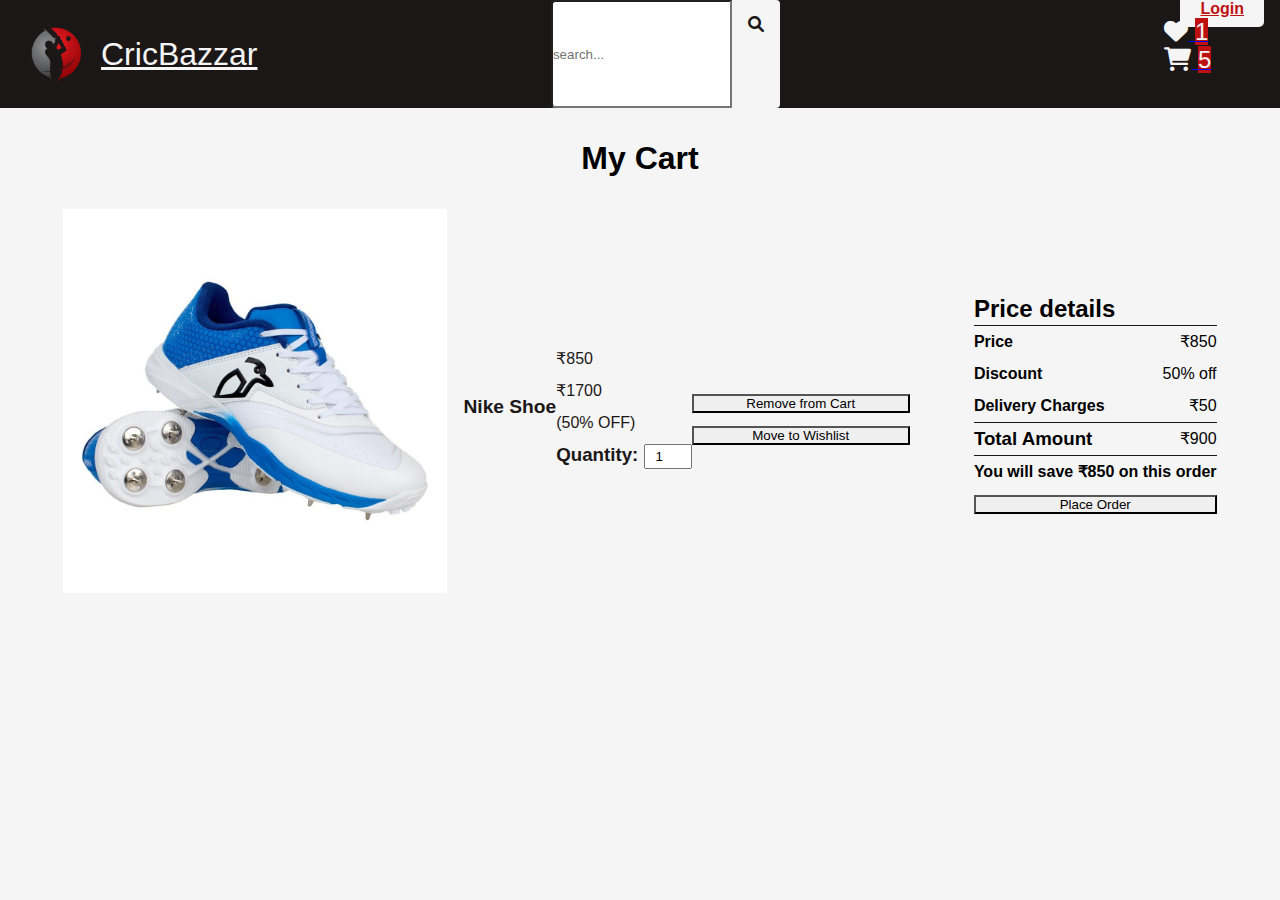
==== cart/cart.html @ 834e77ca "[FEAT]: Added Cart page" ====
<!DOCTYPE html>
<html lang="en">
  <head>
    <meta charset="UTF-8" />
    <meta http-equiv="X-UA-Compatible" content="IE=edge" />
    <meta name="viewport" content="width=device-width, initial-scale=1.0" />
    <link
      rel="stylesheet"
      href="https://cdnjs.cloudflare.com/ajax/libs/font-awesome/6.0.0/css/all.min.css"
    />
    <link rel="stylesheet" href="cart.css" />
    <title>CricBazaar | Cart</title>
  </head>
  <body>
    <!-- Navbar -->
    <nav class="gu-navbar">
      <div class="nav-logo">
        <img class="logo" src="/Assets/logo.png" alt="cric-img" />
        <a href="/">CricBazzar</a>
      </div>

      <div class="nav-search-div">
        <input class="nav-search" type="search" placeholder="search..." />
        <i class="search-icon fa-solid fa-magnifying-glass"></i>
      </div>
      <div class="nav-list">
        <ul>
          <a
            id="login-btn"
            class="nav-list-item"
            href="/authentication/login.html"
            >Login</a
          >
        </ul>
        <ul>
          <a class="nav-list-item" href="/wishlist/wishlist.html">
            <div class="gu-badge">
              <span class="gu-icon">
                <i class="fas fa-heart"></i>
                <span class="notify-num">1</span>
              </span>
            </div>
          </a>
        </ul>
        <ul>
          <a class="nav-list-item" href="/cart/cart.html">
            <div class="gu-badge">
              <span class="gu-icon">
                <i class="fas fa-shopping-cart"></i>
                <span class="notify-num">5</span>
              </span>
            </div>
          </a>
        </ul>
      </div>
    </nav>
    <!-- Body section for Cart -->
    <h2 class="h2 cart-title">My Cart</h2>
    <div class="cart-display">
      <div class="card horizontal-card-container card-with-shadow">
        <div class="card-img">
          <img
            class="horizontal-card-img"
            src="/Assets/cricket shoe.jpg"
            alt="Shoe-img"
          />
        </div>
        <div class="card-info">
          <h2 class="card-title">Nike Shoe</h2>
          <div class="card-body">
            <div>
              <p class="disc-price">₹850</p>
              <p class="actual-price">₹1700</p>
              <p class="offer-info">(50% OFF)</p>
            </div>
            <div>
              <h3>
                Quantity:
                <input type="number" id="quantity-input" value="1" min="1" />
              </h3>
            </div>
          </div>
          <div class="card-footer">
            <button class="btn default">Remove from Cart</button>
            <button class="btn otld-default">Move to Wishlist</button>
          </div>
        </div>
      </div>

      <!-- Price details -->
      <div class="card text-only-card card-with-shadow">
        <h2>Price details</h2>
        <hr />
        <div class="card-body">
          <div class="flex sp-bwtn">
            <h4>Price</h4>
            <p>₹850</p>
          </div>
          <div class="flex sp-bwtn">
            <h4>Discount</h4>
            <p>50% off</p>
          </div>
          <div class="flex sp-bwtn">
            <h4>Delivery Charges</h4>
            <p>₹50</p>
          </div>
          <hr />
          <div class="flex sp-bwtn">
            <h3>Total Amount</h3>
            <p>₹900</p>
          </div>
          <hr />
          <h4>You will save ₹850 on this order</h4>
          <button class="btn success">Place Order</button>
        </div>
      </div>
    </div>
  </body>
</html>
---- cart/cart.css ----
@import url(/main.css);
@import url(/responsive.css);

hr {
  border: 0;
  border-bottom: 1px solid var(--black);
}
#quantity-input {
  width: 3rem;
  padding: 3px 0 3px 10px;
}
.card {
  line-height: 2rem;
}
.cart-title {
  font-size: 2rem;
  margin: 2rem 0;
  text-align: center;
}
.cart-display {
  display: flex;
  justify-content: center;
  align-items: center;
  gap: 3rem;
  flex-wrap: wrap;
}
.horizontal-card-container {
  display: flex;
  justify-content: center;
}
.card-info {
  background: var(--ow-white);
  color: var(--black);
}
.horizontal-card-img {
  width: 24rem;
}
.card-footer {
  margin-top: 1.5rem;
}
.btn {
  border-radius: 0;
  width: 100%;
  margin: 0 auto;
}
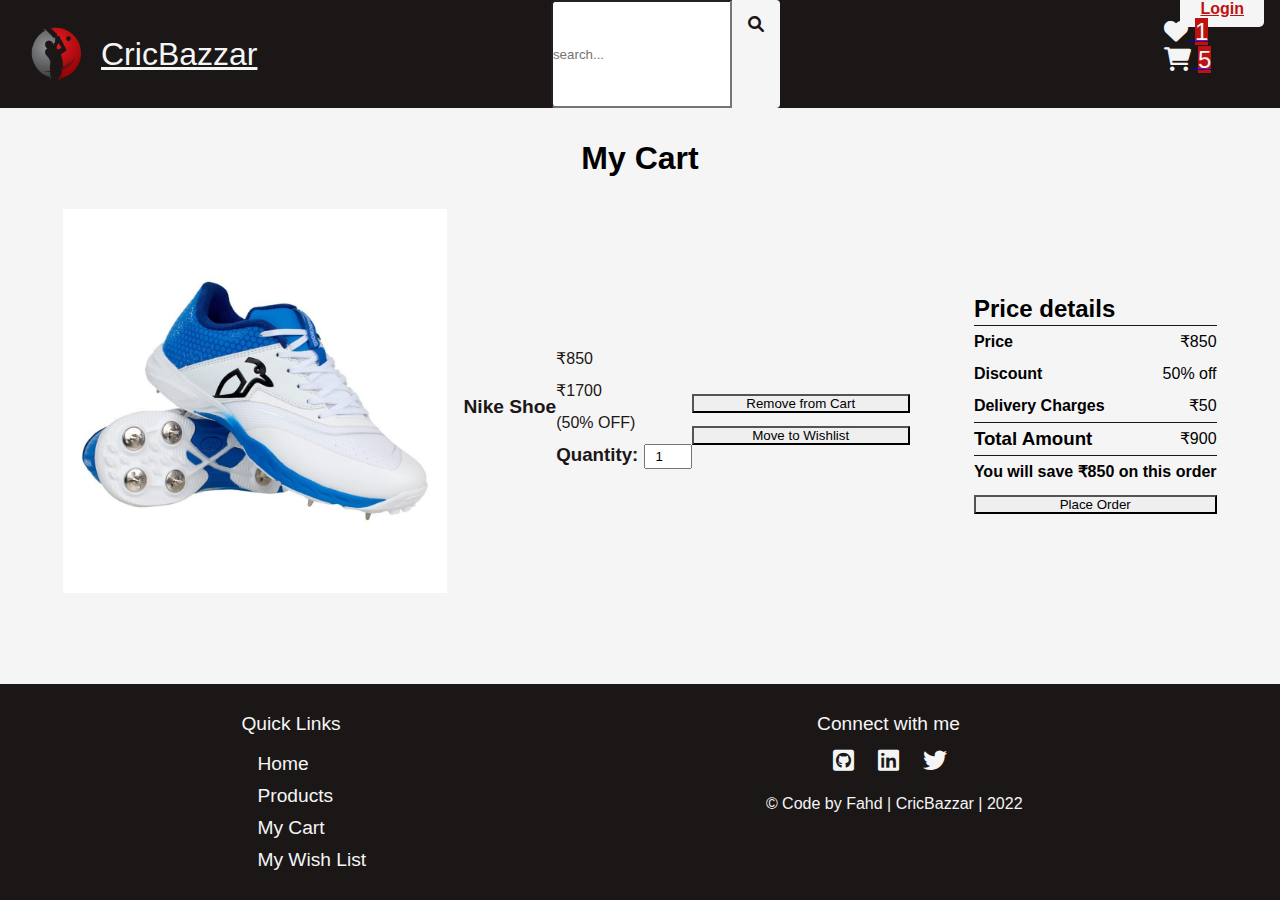
==== commit 3347dc73: "Update: Added Footer" ====
--- a/cart/cart.html
+++ b/cart/cart.html
@@ -76,7 +76,7 @@
             <div>
               <h3>
                 Quantity:
-                <input type="number" id="quantity-input" value="1" min="1" />
+                <input type="number" class="quantity-input" value="1" min="1" />
               </h3>
             </div>
           </div>
@@ -110,10 +110,53 @@
             <p>₹900</p>
           </div>
           <hr />
-          <h4>You will save ₹850 on this order</h4>
+          <h4 class="pric-savings">You will save ₹850 on this order</h4>
           <button class="btn success">Place Order</button>
         </div>
       </div>
     </div>
+    <!-- footer -->
+    <footer class="footer">
+      <div>
+        <p class="footer-titles">Quick Links</p>
+        <ul>
+          <a href="/index.html"> Home</a>
+        </ul>
+        <ul>
+          <a href="/products/products.html">Products</a>
+        </ul>
+        <ul>
+          <a href="/cart/cart.html">My Cart</a>
+        </ul>
+        <ul>
+          <a href="/wishlist/wishlist.html">My Wish List</a>
+        </ul>
+      </div>
+
+      <div>
+        <p class="footer-titles">Connect with me</p>
+        <div class="footer-icon-container">
+          <a
+            class="footer-icon fab fa-github-square"
+            target="_blank"
+            href="https://github.com/fahd23"
+            aria-hidden="true"
+          ></a>
+          <a
+            class="footer-icon fab fa-linkedin"
+            target="_blank"
+            href="https://www.linkedin.com/in/sn-fahd/"
+            aria-hidden="true"
+          ></a>
+          <a
+            class="footer-icon fab fa-twitter"
+            target="_blank"
+            href="https://twitter.com/Snfahd_"
+            aria-hidden="true"
+          ></a>
+        </div>
+        <p class="footer-text">© Code by Fahd | CricBazzar | 2022</p>
+      </div>
+    </footer>
   </body>
 </html>
--- a/cart/cart.css
+++ b/cart/cart.css
@@ -5,7 +5,7 @@
   border: 0;
   border-bottom: 1px solid var(--black);
 }
-#quantity-input {
+.quantity-input {
   width: 3rem;
   padding: 3px 0 3px 10px;
 }
@@ -23,6 +23,7 @@
   align-items: center;
   gap: 3rem;
   flex-wrap: wrap;
+  margin-bottom: 5rem;
 }
 .horizontal-card-container {
   display: flex;
@@ -43,3 +44,6 @@
   width: 100%;
   margin: 0 auto;
 }
+.pric-savings {
+  max-width: 30ch;
+}
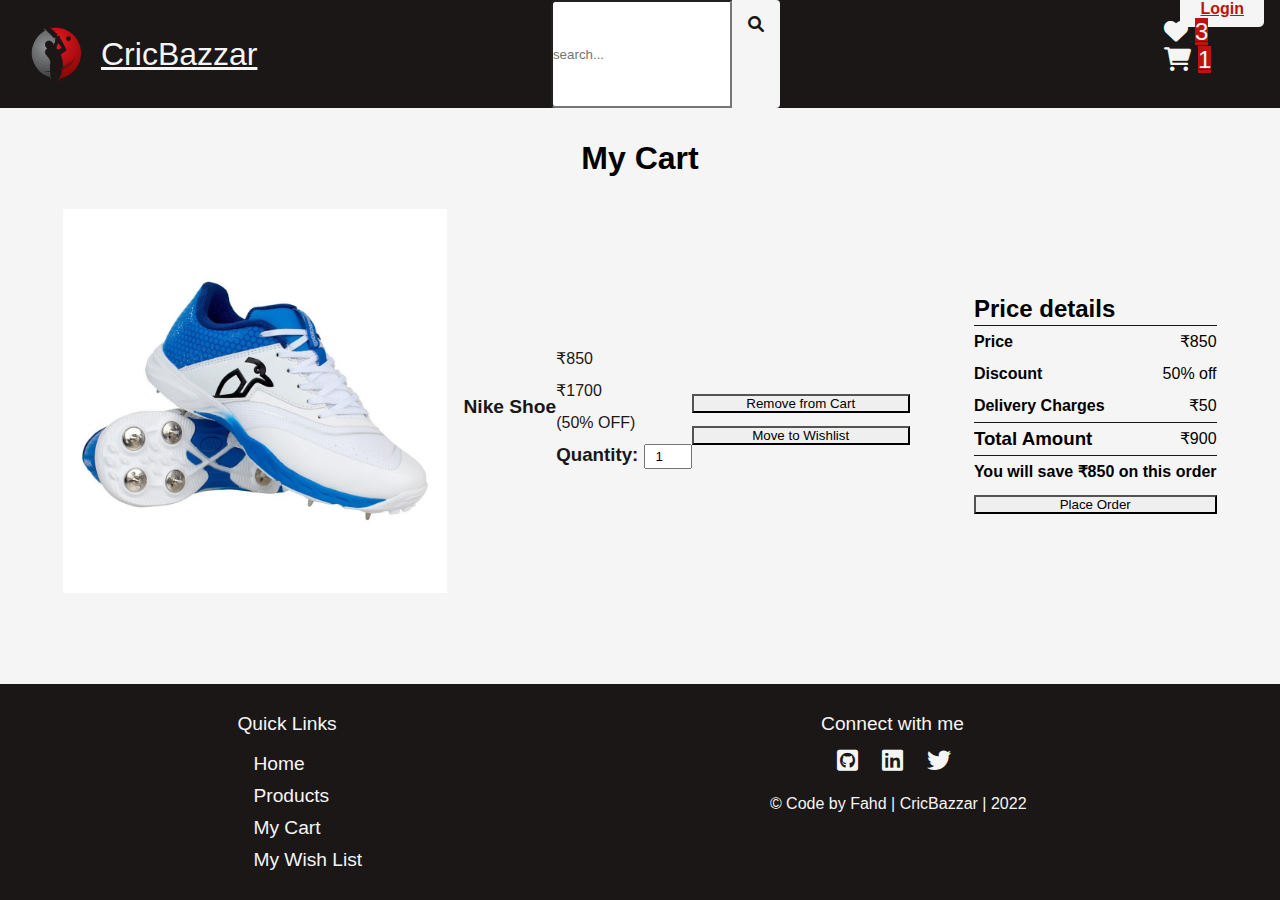
==== commit 9dbf7c6d: "[FEAT]: Added responsiveness and hamburger button in navbar" ====
--- a/cart/cart.html
+++ b/cart/cart.html
@@ -37,7 +37,7 @@
             <div class="gu-badge">
               <span class="gu-icon">
                 <i class="fas fa-heart"></i>
-                <span class="notify-num">1</span>
+                <span class="notify-num">3</span>
               </span>
             </div>
           </a>
@@ -47,10 +47,32 @@
             <div class="gu-badge">
               <span class="gu-icon">
                 <i class="fas fa-shopping-cart"></i>
-                <span class="notify-num">5</span>
+                <span class="notify-num">1</span>
               </span>
             </div>
           </a>
+        </ul>
+        <ul>
+          <a class="nav-list-item">
+            <button id="btn-ham-burger"><i class="far fa-bars"></i></button>
+          </a>
+        </ul>
+      </div>
+      <div class="hamBurger-div">
+        <div class="close-sideBar-btn">
+          <i class="fa-solid fa-xmark"></i>
+        </div>
+        <ul>
+          <a href="/index.html"> Home</a>
+        </ul>
+        <ul>
+          <a href="/products/products.html">Products</a>
+        </ul>
+        <ul>
+          <a href="/cart/cart.html">My Cart</a>
+        </ul>
+        <ul>
+          <a href="/wishlist/wishlist.html">My Wish List</a>
         </ul>
       </div>
     </nav>
@@ -158,5 +180,6 @@
         <p class="footer-text">© Code by Fahd | CricBazzar | 2022</p>
       </div>
     </footer>
+    <script src="../app.js"></script>
   </body>
 </html>
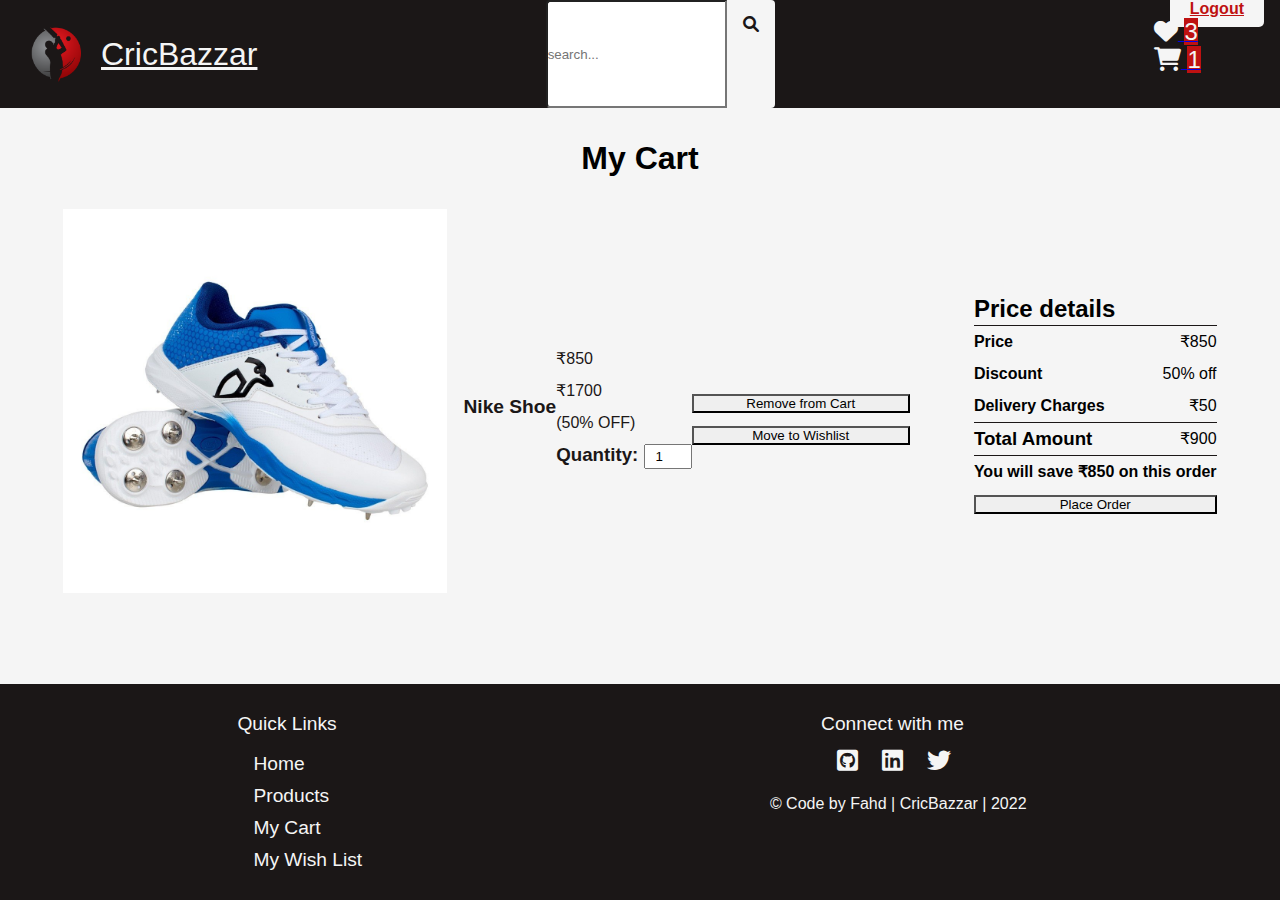
==== commit d63f0140: "Added: logout btn in cart, wishlist and product page" ====
--- a/cart/cart.html
+++ b/cart/cart.html
@@ -25,12 +25,7 @@
       </div>
       <div class="nav-list">
         <ul>
-          <a
-            id="login-btn"
-            class="nav-list-item"
-            href="/authentication/login.html"
-            >Login</a
-          >
+          <a id="login-btn" class="nav-list-item" href="/index.html">Logout</a>
         </ul>
         <ul>
           <a class="nav-list-item" href="/wishlist/wishlist.html">
